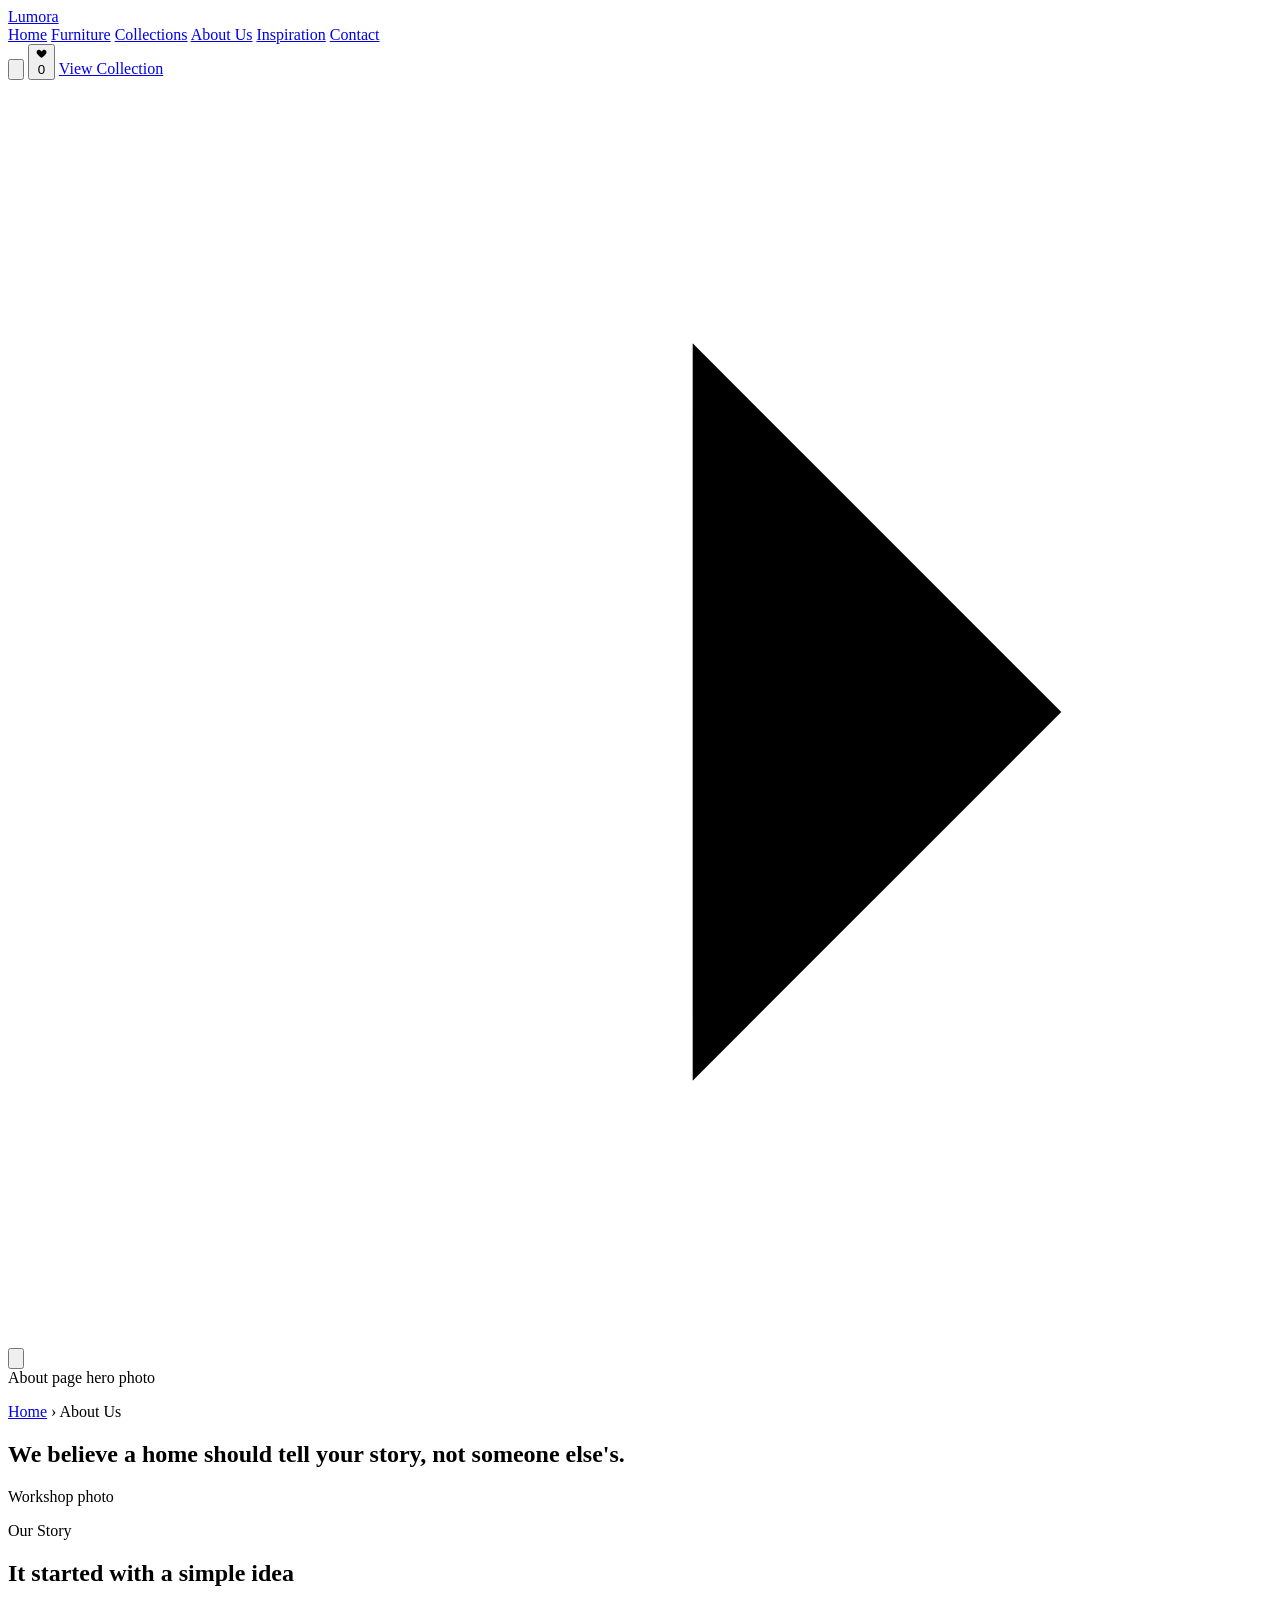
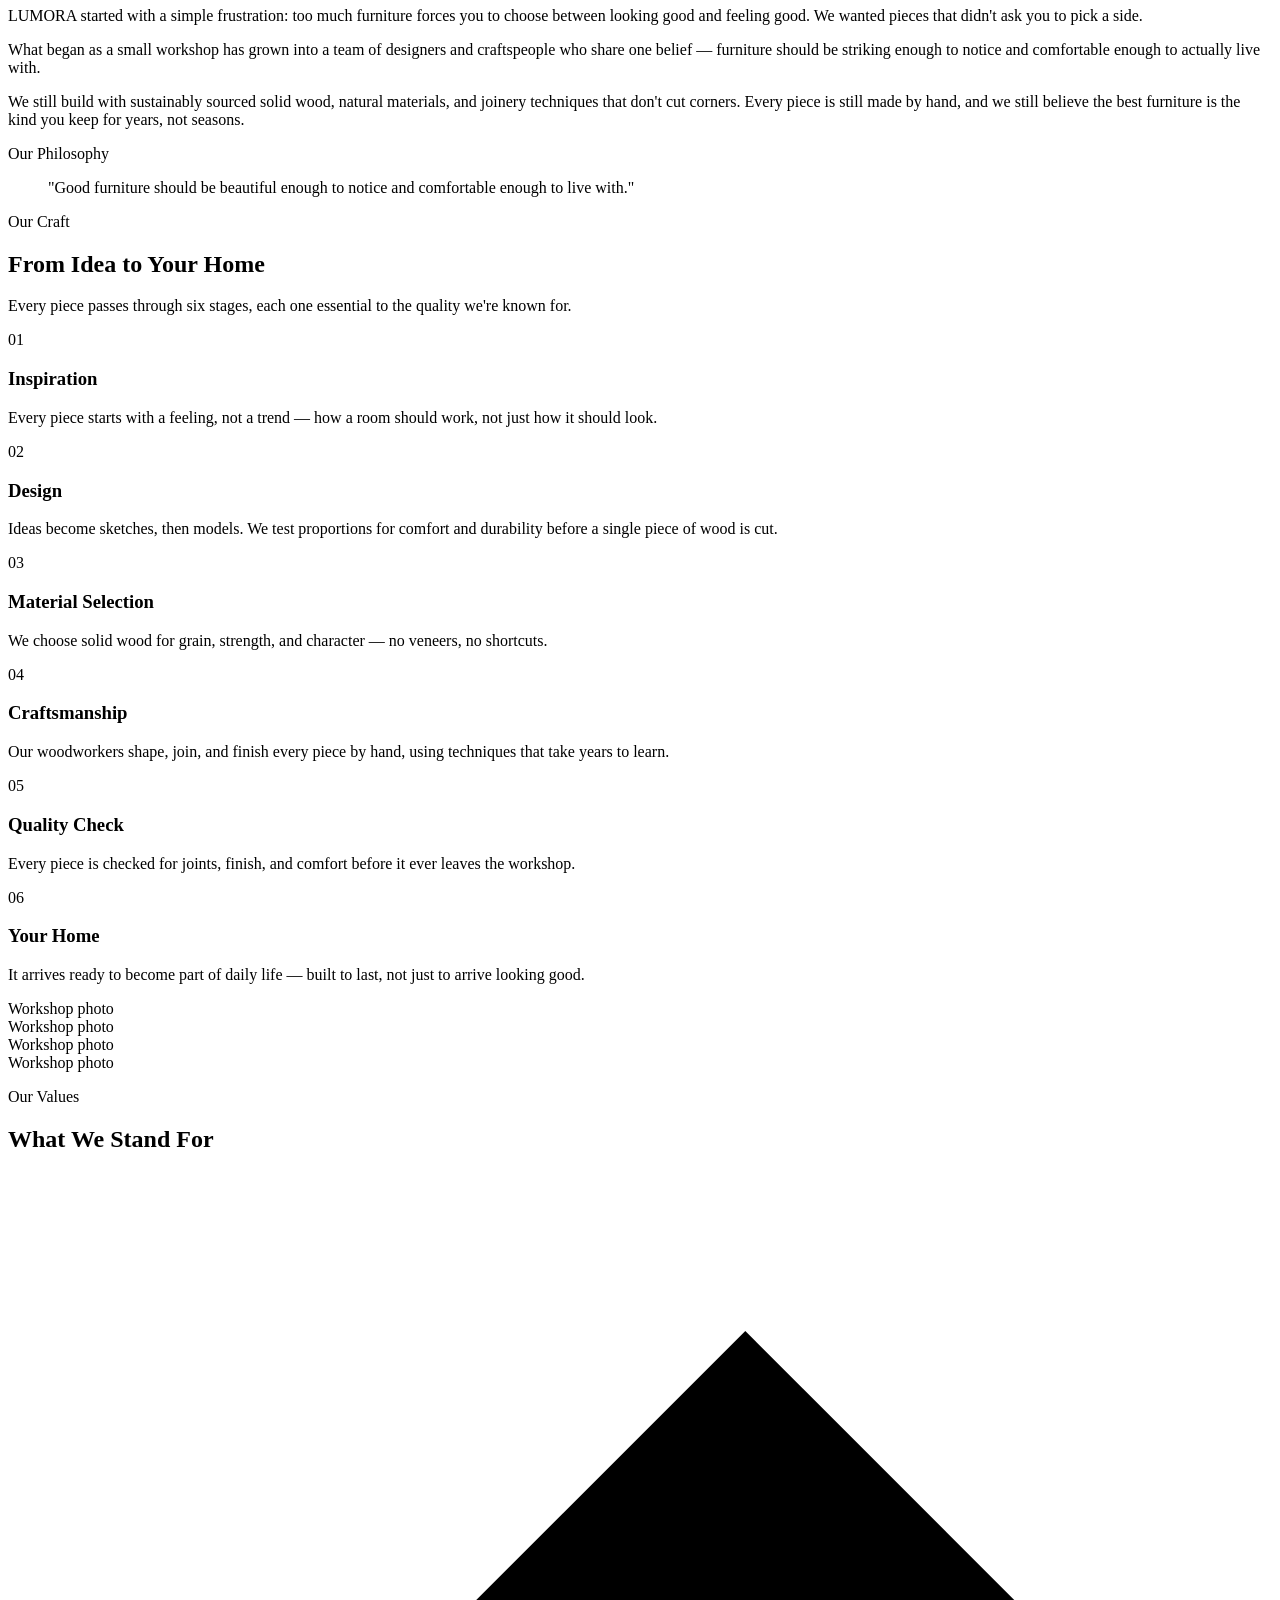
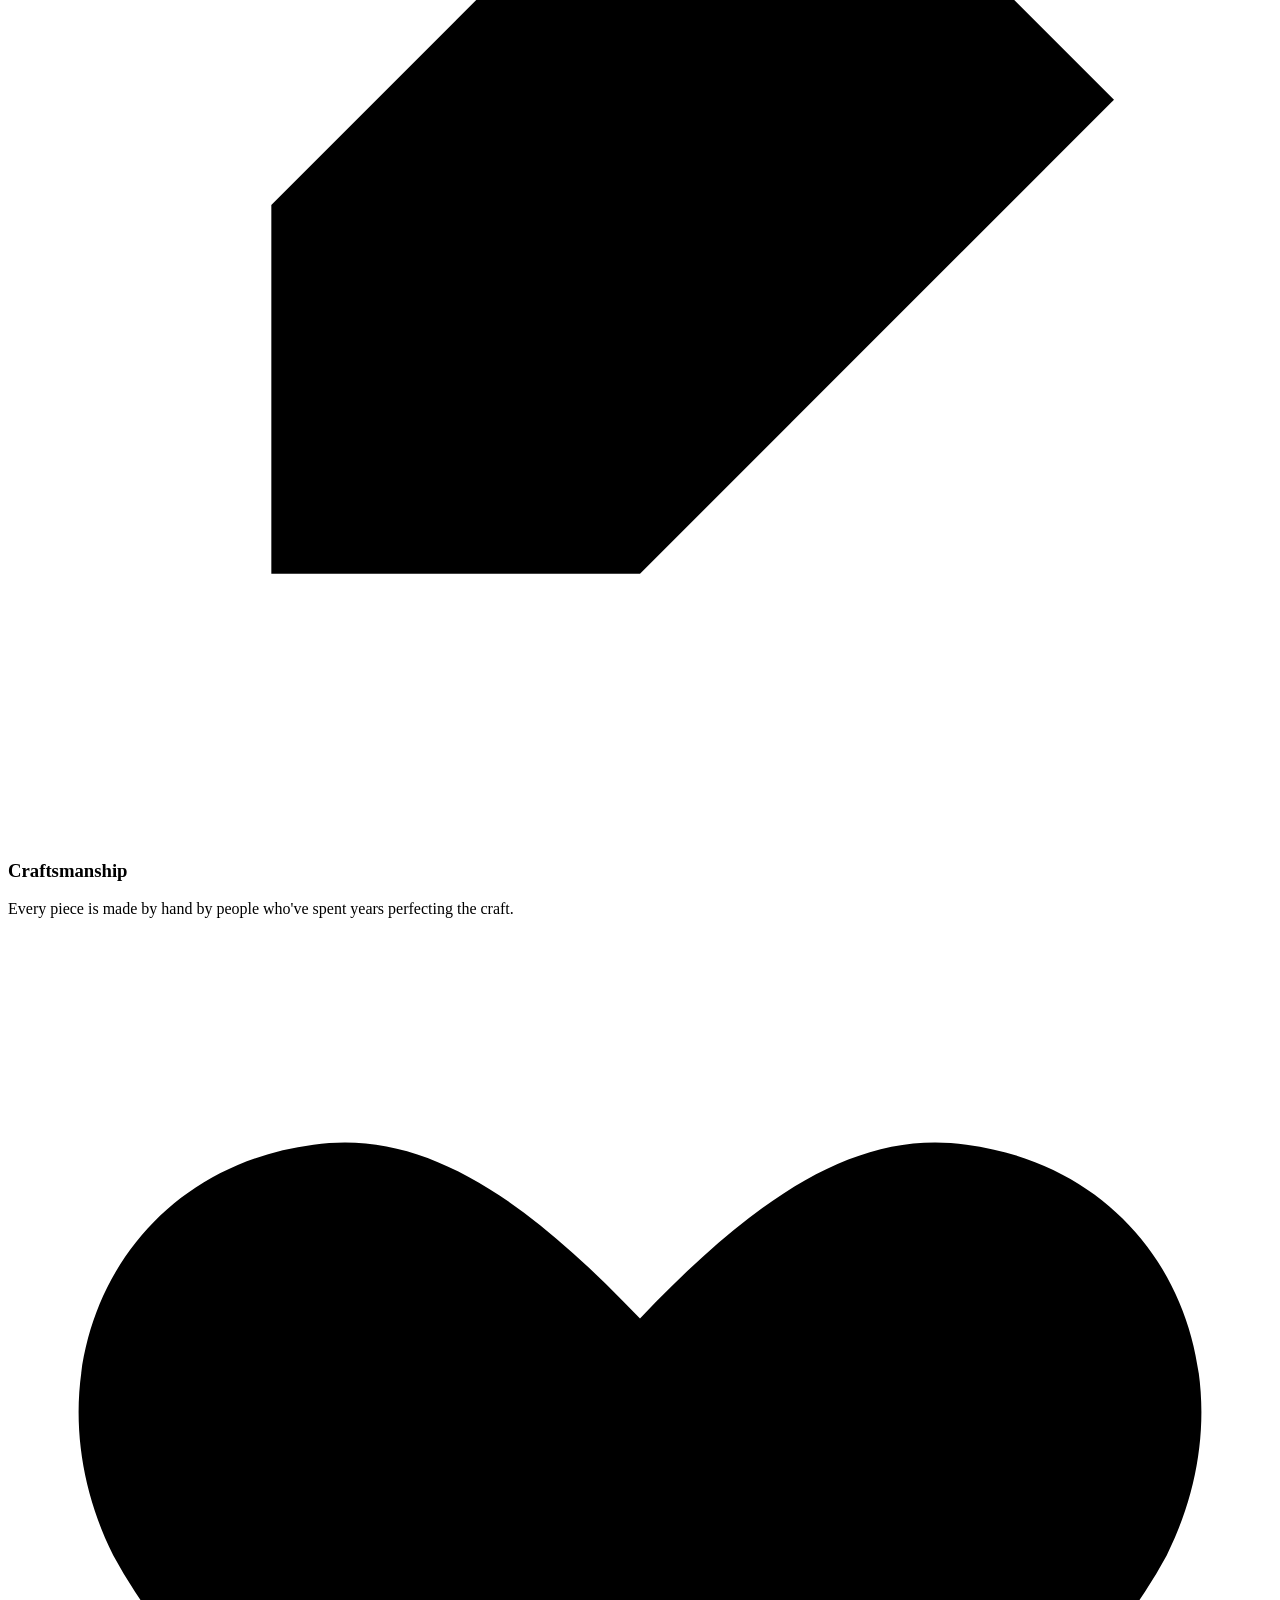
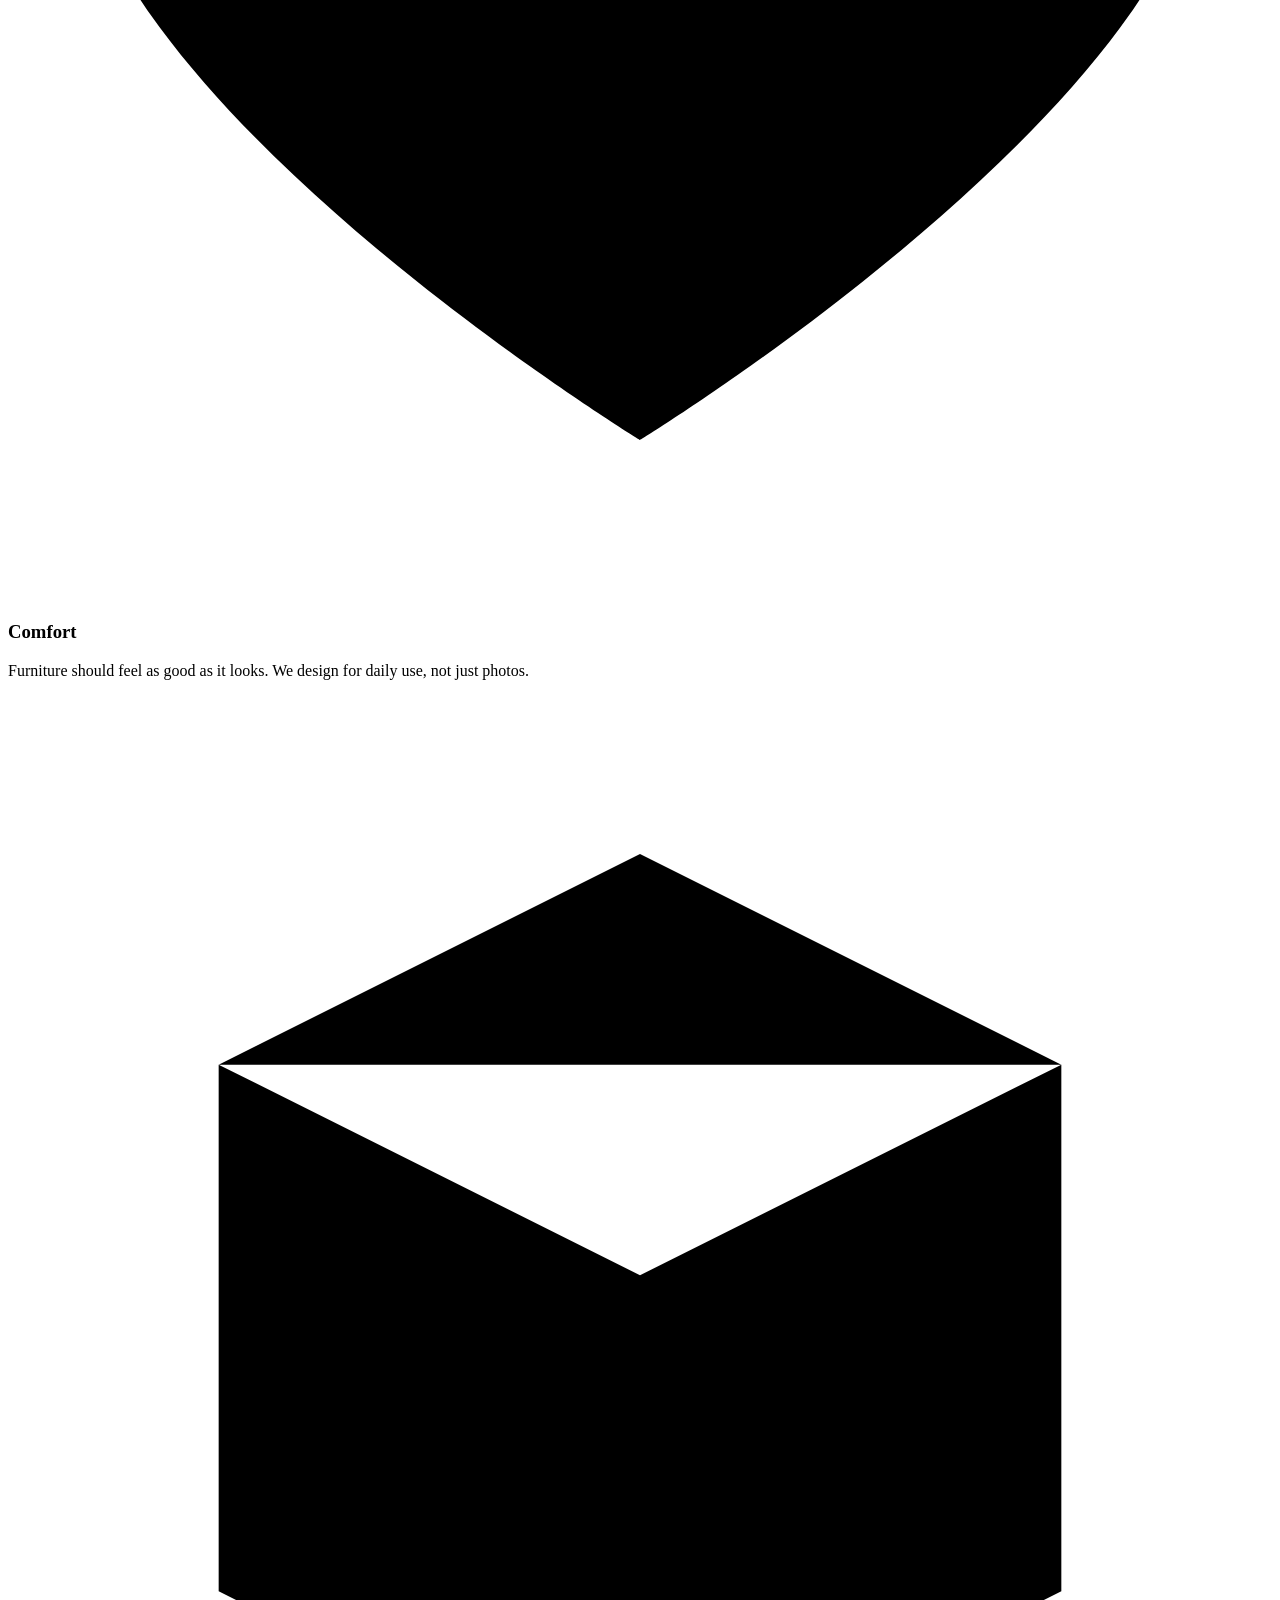
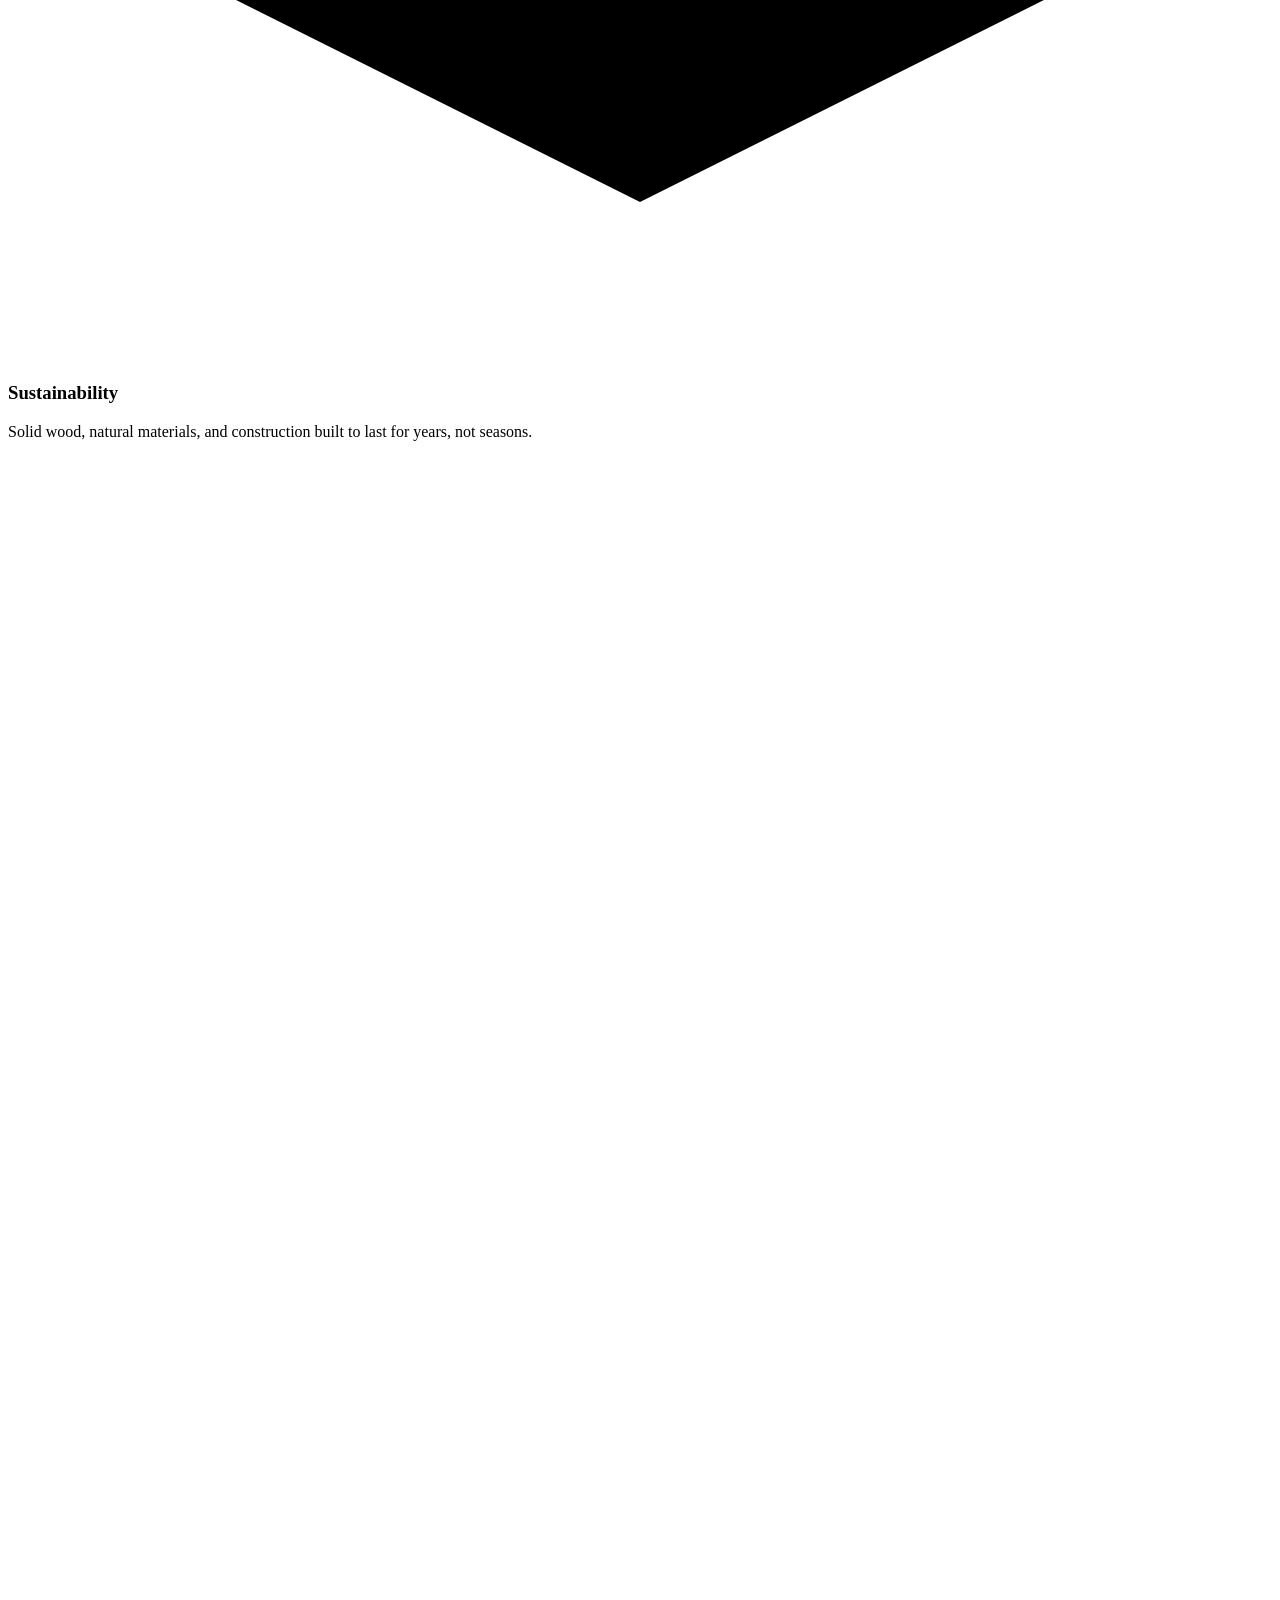
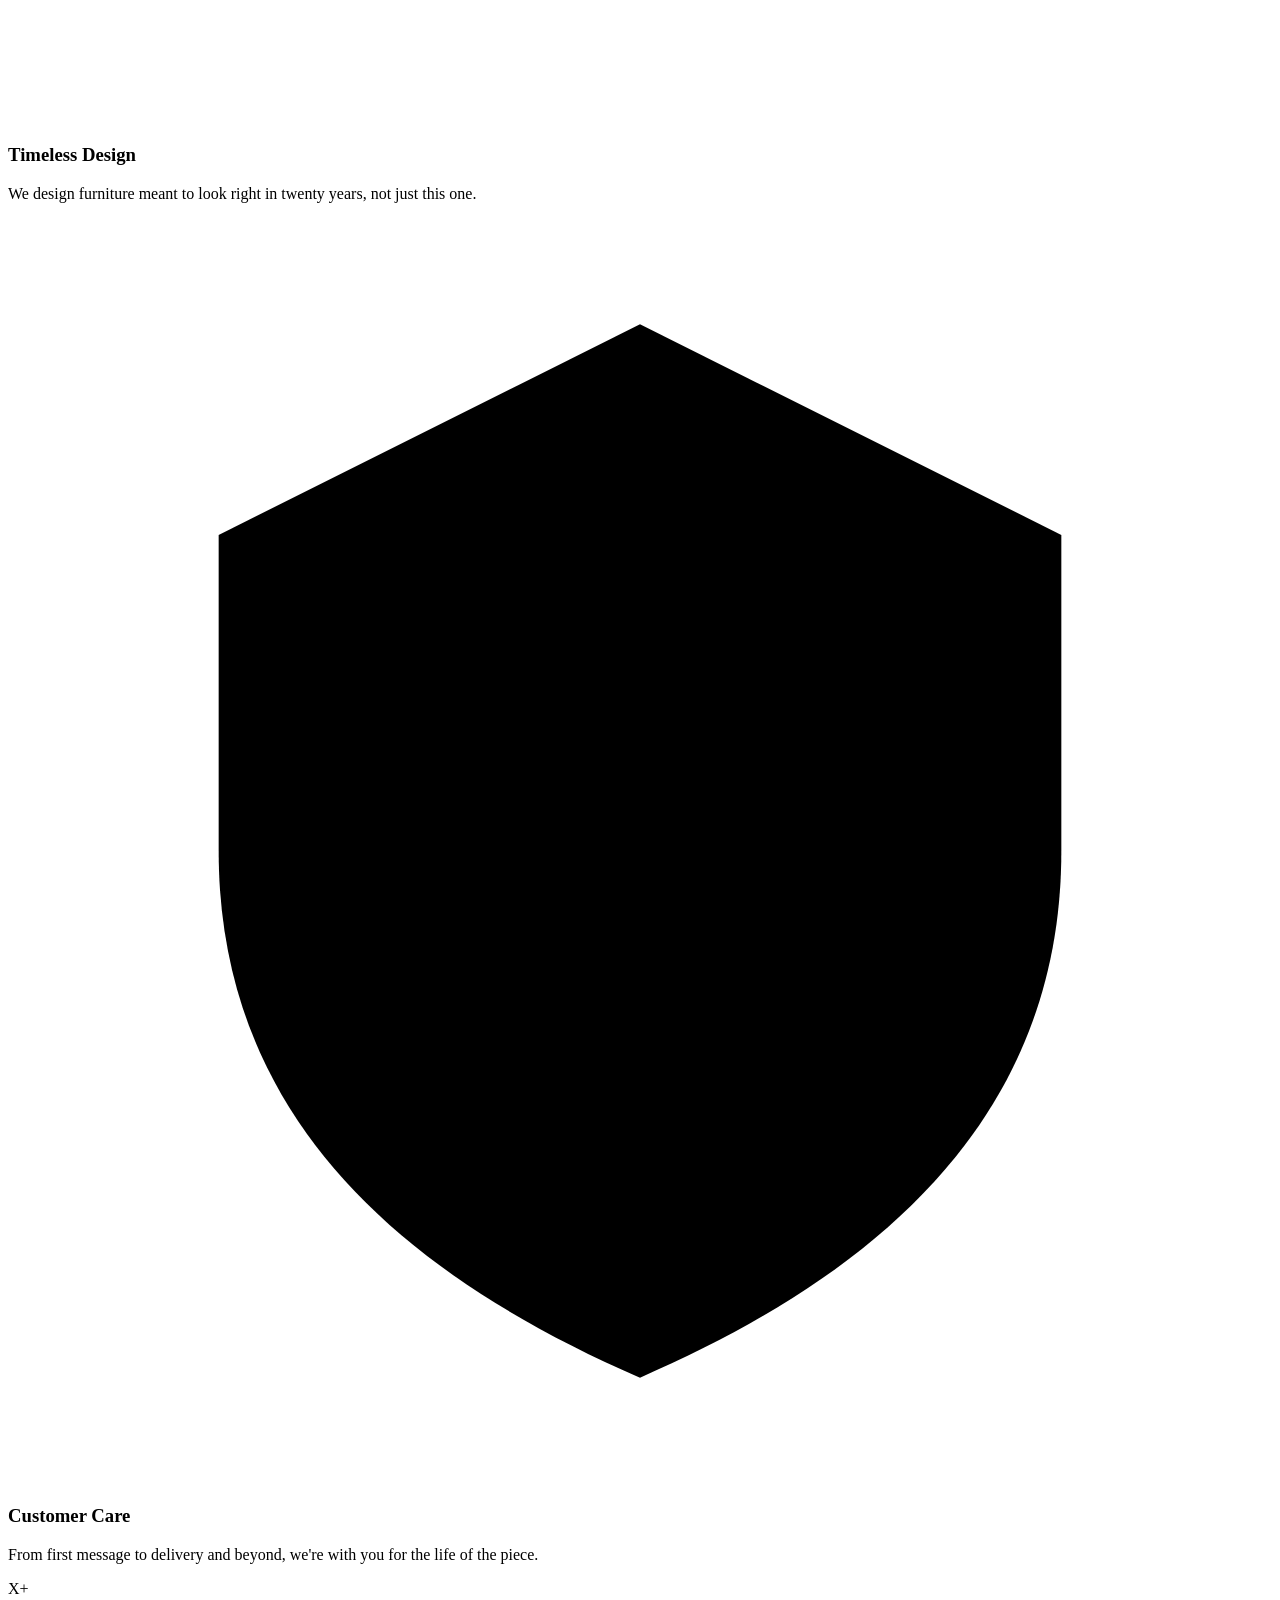
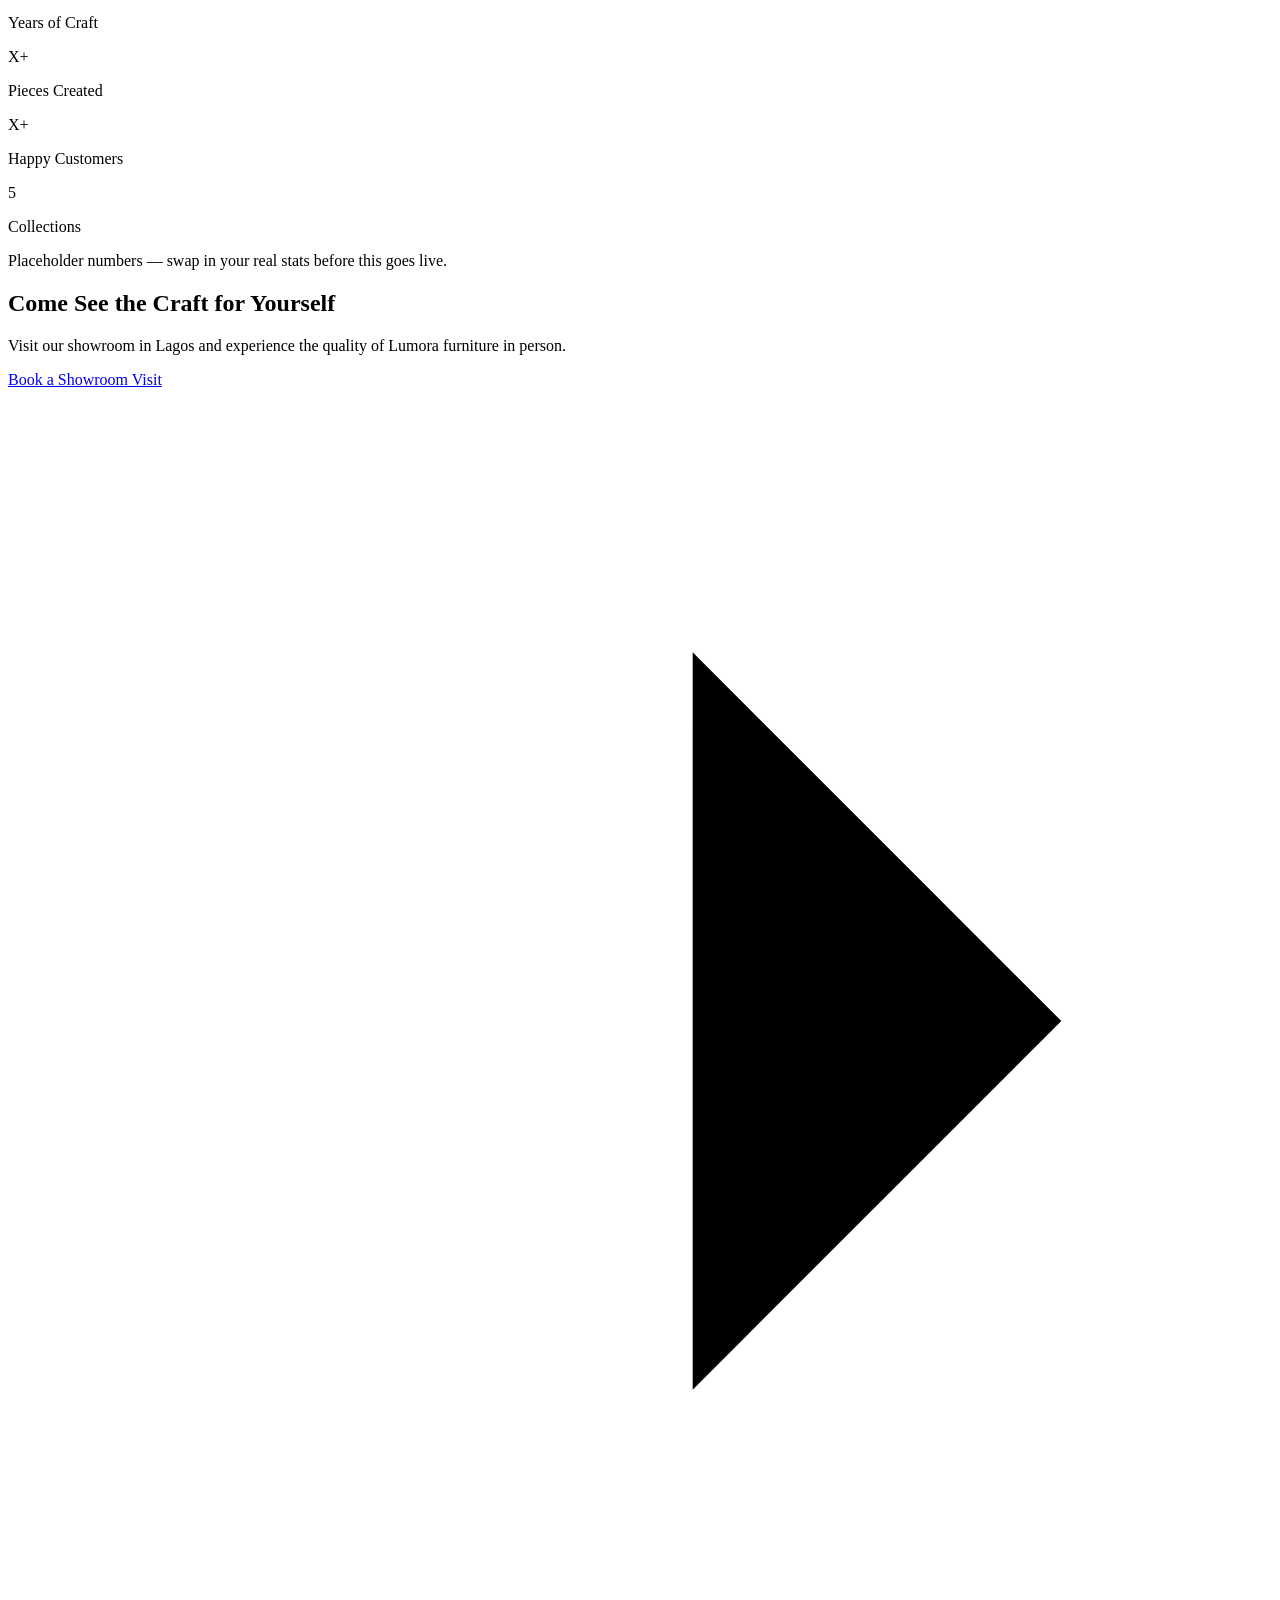
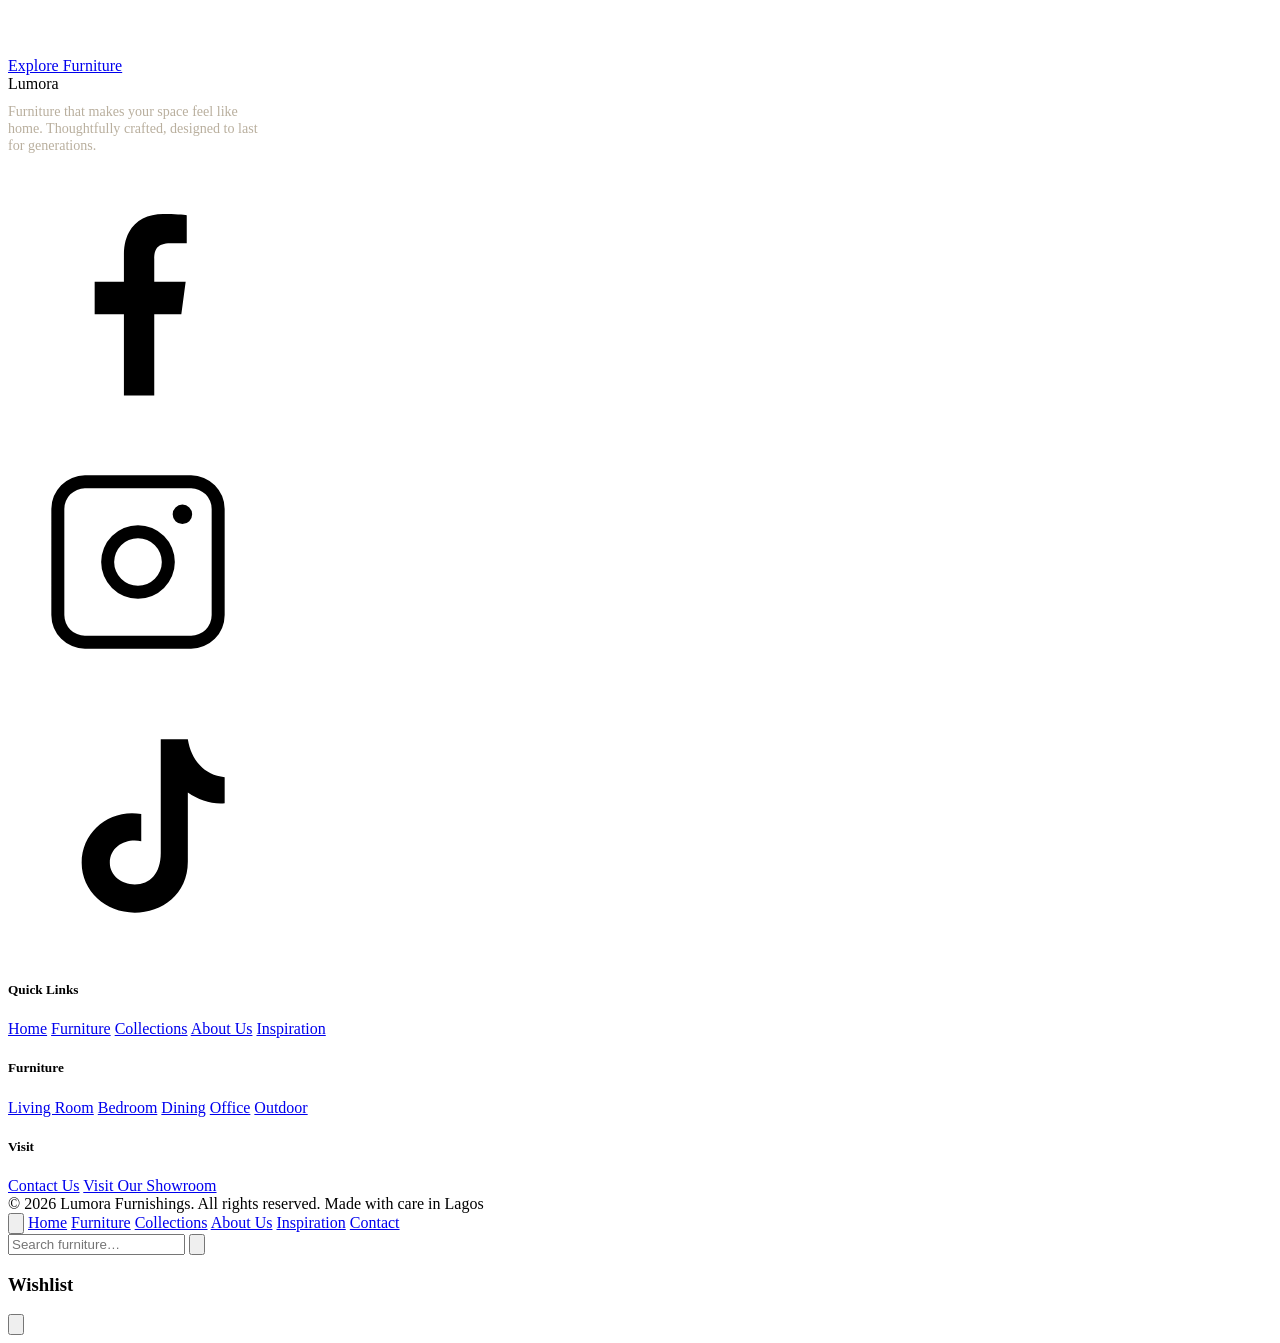
==== about.html @ 1f4c16e4 "Add files via upload" ====
<!DOCTYPE html>
<html lang="en">
<head>
<meta charset="UTF-8">
<meta name="viewport" content="width=device-width, initial-scale=1.0">
<title>About Us — Lumora Furnishings</title>
<link rel="stylesheet" href="css/style.css">
</head>
<body class="hero-page">

<header class="nav-overlay transparent">
  <div class="nav">
    <a href="index.html" class="brand">
      <div class="placeholder-img brand-mark">
        <img src="images/logo.png" alt="Lumora Furnishings logo" onerror="this.remove()" onload="this.parentElement.classList.add('has-img')">
      </div>
      <span class="brand-name">Lumora</span>
    </a>
    <nav class="nav-links">
      <a href="index.html">Home</a>
      <a href="furniture.html">Furniture</a>
      <a href="collections.html">Collections</a>
      <a href="about.html">About Us</a>
      <a href="inspiration.html">Inspiration</a>
      <a href="contact.html">Contact</a>
    </nav>
    <div class="nav-actions">
      <button class="icon-btn" id="searchToggle" aria-label="Search">
        <svg viewBox="0 0 24 24"><circle cx="11" cy="11" r="7"/><line x1="21" y1="21" x2="16.6" y2="16.6"/></svg>
      </button>
      <button class="icon-btn" id="wishlistToggle" aria-label="Open wishlist">
        <svg viewBox="0 0 24 24"><path d="M12 21s-7.5-4.6-10-9.2C.3 8.4 2 4.5 5.8 4c2.1-.3 4 1 6.2 3.3C14.2 5 16.1 3.7 18.2 4c3.8.5 5.5 4.4 3.8 7.8C19.5 16.4 12 21 12 21z"/></svg>
        <span class="wish-count" id="wishCount">0</span>
      </button>
      <a href="collections.html" class="nav-cta"><span>View Collection</span><svg viewBox="0 0 24 24"><line x1="4" y1="12" x2="20" y2="12"/><polyline points="13 5 20 12 13 19"/></svg></a>
      <button class="icon-btn menu-btn" id="menuToggle" aria-label="Open menu">
        <svg viewBox="0 0 24 24"><line x1="3" y1="6" x2="21" y2="6"/><line x1="3" y1="12" x2="21" y2="12"/><line x1="3" y1="18" x2="21" y2="18"/></svg>
      </button>
    </div>
  </div>
</header>

<!-- HERO BANNER -->
<section class="page-hero-banner centered">
  <div class="placeholder-img">
    <img src="images/about-hero.jpg" alt="A living room styled with Lumora furniture" onerror="this.remove()" onload="this.parentElement.classList.add('has-img')">
    <span class="ph-label">About page hero photo</span>
  </div>
  <div class="wrap">
    <p class="breadcrumb"><a href="index.html">Home</a> › About Us</p>
    <h1>We believe a home should tell your story, not someone else's.</h1>
  </div>
</section>

<!-- OUR STORY -->
<section class="our-story">
  <div class="wrap">
    <div class="our-story-media">
      <div class="placeholder-img">
        <img src="images/about-workshop.jpg" alt="Lumora workshop" onerror="this.remove()" onload="this.parentElement.classList.add('has-img')">
        <span class="ph-label">Workshop photo</span>
      </div>
    </div>
    <div>
      <p class="section-label">Our Story</p>
      <h2>It started with a simple idea</h2>
      <p>LUMORA started with a simple frustration: too much furniture forces you to choose between looking good and feeling good. We wanted pieces that didn't ask you to pick a side.</p>
      <p>What began as a small workshop has grown into a team of designers and craftspeople who share one belief — furniture should be striking enough to notice and comfortable enough to actually live with.</p>
      <p>We still build with sustainably sourced solid wood, natural materials, and joinery techniques that don't cut corners. Every piece is still made by hand, and we still believe the best furniture is the kind you keep for years, not seasons.</p>
    </div>
  </div>
</section>

<!-- OUR PHILOSOPHY -->
<section class="philosophy">
  <div class="wrap">
    <p class="section-label center">Our Philosophy</p>
    <blockquote>"Good furniture should be beautiful enough to notice and comfortable enough to live with."</blockquote>
  </div>
</section>

<!-- OUR CRAFT -->
<section class="process">
  <div class="wrap">
    <div class="col-head centered">
      <p class="section-label center">Our Craft</p>
      <h2>From Idea to Your Home</h2>
      <p>Every piece passes through six stages, each one essential to the quality we're known for.</p>
    </div>
    <div class="process-grid">
      <div class="process-card"><p class="process-number">01</p><h3>Inspiration</h3><p>Every piece starts with a feeling, not a trend — how a room should work, not just how it should look.</p></div>
      <div class="process-card"><p class="process-number">02</p><h3>Design</h3><p>Ideas become sketches, then models. We test proportions for comfort and durability before a single piece of wood is cut.</p></div>
      <div class="process-card"><p class="process-number">03</p><h3>Material Selection</h3><p>We choose solid wood for grain, strength, and character — no veneers, no shortcuts.</p></div>
      <div class="process-card"><p class="process-number">04</p><h3>Craftsmanship</h3><p>Our woodworkers shape, join, and finish every piece by hand, using techniques that take years to learn.</p></div>
      <div class="process-card"><p class="process-number">05</p><h3>Quality Check</h3><p>Every piece is checked for joints, finish, and comfort before it ever leaves the workshop.</p></div>
      <div class="process-card"><p class="process-number">06</p><h3>Your Home</h3><p>It arrives ready to become part of daily life — built to last, not just to arrive looking good.</p></div>
    </div>
  </div>
</section>

<!-- PHOTO STRIP -->
<section class="photo-strip">
  <div class="wrap">
    <div class="strip-grid">
      <div class="placeholder-img"><img src="images/about-strip-1.jpg" alt="Workshop detail" onerror="this.remove()" onload="this.parentElement.classList.add('has-img')"><span class="ph-label">Workshop photo</span></div>
      <div class="placeholder-img"><img src="images/about-strip-2.jpg" alt="Workshop detail" onerror="this.remove()" onload="this.parentElement.classList.add('has-img')"><span class="ph-label">Workshop photo</span></div>
      <div class="placeholder-img"><img src="images/about-strip-3.jpg" alt="Workshop detail" onerror="this.remove()" onload="this.parentElement.classList.add('has-img')"><span class="ph-label">Workshop photo</span></div>
      <div class="placeholder-img"><img src="images/about-strip-4.jpg" alt="Workshop detail" onerror="this.remove()" onload="this.parentElement.classList.add('has-img')"><span class="ph-label">Workshop photo</span></div>
    </div>
  </div>
</section>

<!-- OUR VALUES -->
<section class="values">
  <div class="wrap">
    <div class="col-head centered">
      <p class="section-label center">Our Values</p>
      <h2>What We Stand For</h2>
    </div>
    <div class="values-grid">
      <div class="value-card">
        <div class="why-icon"><svg viewBox="0 0 24 24"><path d="M14 3l7 7-9 9H5v-7z"/></svg></div>
        <h3>Craftsmanship</h3><p>Every piece is made by hand by people who've spent years perfecting the craft.</p>
      </div>
      <div class="value-card">
        <div class="why-icon"><svg viewBox="0 0 24 24"><path d="M12 21s-7.5-4.6-10-9.2C.3 8.4 2 4.5 5.8 4c2.1-.3 4 1 6.2 3.3C14.2 5 16.1 3.7 18.2 4c3.8.5 5.5 4.4 3.8 7.8C19.5 16.4 12 21 12 21z"/></svg></div>
        <h3>Comfort</h3><p>Furniture should feel as good as it looks. We design for daily use, not just photos.</p>
      </div>
      <div class="value-card">
        <div class="why-icon"><svg viewBox="0 0 24 24"><path d="M4 7l8-4 8 4-8 4-8-4zm0 0v10l8 4 8-4V7"/></svg></div>
        <h3>Sustainability</h3><p>Solid wood, natural materials, and construction built to last for years, not seasons.</p>
      </div>
      <div class="value-card">
        <div class="why-icon"><svg viewBox="0 0 24 24"><path d="M12 2v20M2 12h20"/></svg></div>
        <h3>Timeless Design</h3><p>We design furniture meant to look right in twenty years, not just this one.</p>
      </div>
      <div class="value-card">
        <div class="why-icon"><svg viewBox="0 0 24 24"><path d="M12 2l8 4v6c0 5-3.4 8-8 10-4.6-2-8-5-8-10V6z"/></svg></div>
        <h3>Customer Care</h3><p>From first message to delivery and beyond, we're with you for the life of the piece.</p>
      </div>
    </div>
  </div>
</section>

<!-- STATS -->
<section class="stats">
  <div class="wrap">
    <div class="stats-grid">
      <div><p class="stat-number">X+</p><p class="stat-label">Years of Craft</p></div>
      <div><p class="stat-number">X+</p><p class="stat-label">Pieces Created</p></div>
      <div><p class="stat-number">X+</p><p class="stat-label">Happy Customers</p></div>
      <div><p class="stat-number">5</p><p class="stat-label">Collections</p></div>
    </div>
    <p class="stats-note">Placeholder numbers — swap in your real stats before this goes live.</p>
  </div>
</section>

<!-- FINAL CTA -->
<section class="final-cta">
  <div class="wrap">
    <h2>Come See the Craft for Yourself</h2>
    <p>Visit our showroom in Lagos and experience the quality of Lumora furniture in person.</p>
    <div class="hero-cta">
      <a href="contact.html" class="btn btn-solid" style="background:var(--charcoal);">Book a Showroom Visit<svg viewBox="0 0 24 24"><line x1="4" y1="12" x2="20" y2="12"/><polyline points="13 5 20 12 13 19"/></svg></a>
      <a href="furniture.html" class="btn btn-outline on-light">Explore Furniture</a>
    </div>
  </div>
</section>

<footer>
  <div class="wrap">
    <div class="footer-top">
      <div style="max-width:260px;">
        <span class="brand-name">Lumora</span>
        <p style="color:#B9AF9E;font-size:0.88rem;margin-top:10px;">Furniture that makes your space feel like home. Thoughtfully crafted, designed to last for generations.</p>
        <div class="social-row">
          <a class="social-btn" href="#" aria-label="Facebook" target="_blank" rel="noopener"><svg viewBox="0 0 24 24"><path d="M13.5 21v-7.5H16l.4-3H13.5V8.4c0-.87.24-1.46 1.5-1.46H16.5V4.35C16.24 4.32 15.36 4.25 14.33 4.25c-2.15 0-3.63 1.31-3.63 3.72v2.53H8v3h2.7V21h2.8z"/></svg></a>
          <a class="social-btn" href="#" aria-label="Instagram" target="_blank" rel="noopener"><svg viewBox="0 0 24 24"><path d="M12 8.6a3.4 3.4 0 1 0 0 6.8 3.4 3.4 0 0 0 0-6.8zm0 5.6a2.2 2.2 0 1 1 0-4.4 2.2 2.2 0 0 1 0 4.4zM16.9 4H7.1A3.1 3.1 0 0 0 4 7.1v9.8A3.1 3.1 0 0 0 7.1 20h9.8a3.1 3.1 0 0 0 3.1-3.1V7.1A3.1 3.1 0 0 0 16.9 4zm1.9 12.9a1.9 1.9 0 0 1-1.9 1.9H7.1a1.9 1.9 0 0 1-1.9-1.9V7.1a1.9 1.9 0 0 1 1.9-1.9h9.8a1.9 1.9 0 0 1 1.9 1.9zM17 7.6a.9.9 0 1 1-1.8 0 .9.9 0 0 1 1.8 0z"/></svg></a>
          <a class="social-btn" href="#" aria-label="TikTok" target="_blank" rel="noopener"><svg viewBox="0 0 24 24"><path d="M16.6 4c.3 1.9 1.5 3.3 3.4 3.5v2.4c-1.2.1-2.4-.3-3.4-1v6.4c0 3-2.4 4.7-4.9 4.7-2.7 0-4.9-2-4.9-4.6 0-2.9 2.6-5 5.5-4.5v2.5c-1.3-.3-2.9.4-2.9 2 0 1.2 1.1 2 2.3 2 1.4 0 2.4-1 2.4-2.9V4h2.5z"/></svg></a>
        </div>
      </div>
      <div class="footer-links">
        <div class="footer-col">
          <h5>Quick Links</h5>
          <a href="index.html">Home</a>
          <a href="furniture.html">Furniture</a>
          <a href="collections.html">Collections</a>
          <a href="about.html">About Us</a>
          <a href="inspiration.html">Inspiration</a>
        </div>
        <div class="footer-col">
          <h5>Furniture</h5>
          <a href="collections.html#living-room">Living Room</a>
          <a href="collections.html#bedroom">Bedroom</a>
          <a href="collections.html#dining">Dining</a>
          <a href="collections.html#office">Office</a>
          <a href="collections.html#outdoor">Outdoor</a>
        </div>
        <div class="footer-col">
          <h5>Visit</h5>
          <a href="contact.html">Contact Us</a>
          <a href="contact.html">Visit Our Showroom</a>
        </div>
      </div>
    </div>
    <div class="footer-bottom">
      <span>© 2026 Lumora Furnishings. All rights reserved.</span>
      <span>Made with care in Lagos</span>
    </div>
  </div>
</footer>

<!-- mobile nav -->
<div class="drawer-overlay" id="mobileNavOverlay"></div>
<nav class="mobile-nav" id="mobileNav">
  <button class="icon-btn mobile-nav-close" id="mobileNavClose" aria-label="Close menu"><svg viewBox="0 0 24 24"><line x1="5" y1="5" x2="19" y2="19"/><line x1="19" y1="5" x2="5" y2="19"/></svg></button>
  <a href="index.html">Home</a>
  <a href="furniture.html">Furniture</a>
  <a href="collections.html">Collections</a>
  <a href="about.html">About Us</a>
  <a href="inspiration.html">Inspiration</a>
  <a href="contact.html">Contact</a>
</nav>

<!-- search -->
<div class="search-overlay" id="searchOverlay"></div>
<div class="search-panel" id="searchPanel">
  <form id="searchForm">
    <input type="text" id="searchInput" placeholder="Search furniture…" autocomplete="off">
    <button type="button" class="close-search" id="searchClose"><svg viewBox="0 0 24 24"><line x1="5" y1="5" x2="19" y2="19"/><line x1="19" y1="5" x2="5" y2="19"/></svg></button>
  </form>
</div>

<!-- wishlist drawer -->
<div class="drawer-overlay" id="drawerOverlay"></div>
<div class="drawer" id="wishDrawer">
  <div class="drawer-head">
    <h3>Wishlist</h3>
    <button class="drawer-close" id="drawerClose" aria-label="Close wishlist"><svg viewBox="0 0 24 24"><line x1="5" y1="5" x2="19" y2="19"/><line x1="19" y1="5" x2="5" y2="19"/></svg></button>
  </div>
  <div class="drawer-body" id="drawerBody"></div>
</div>

<script src="js/products.js"></script>
<script src="js/main.js"></script>
</body>
</html>
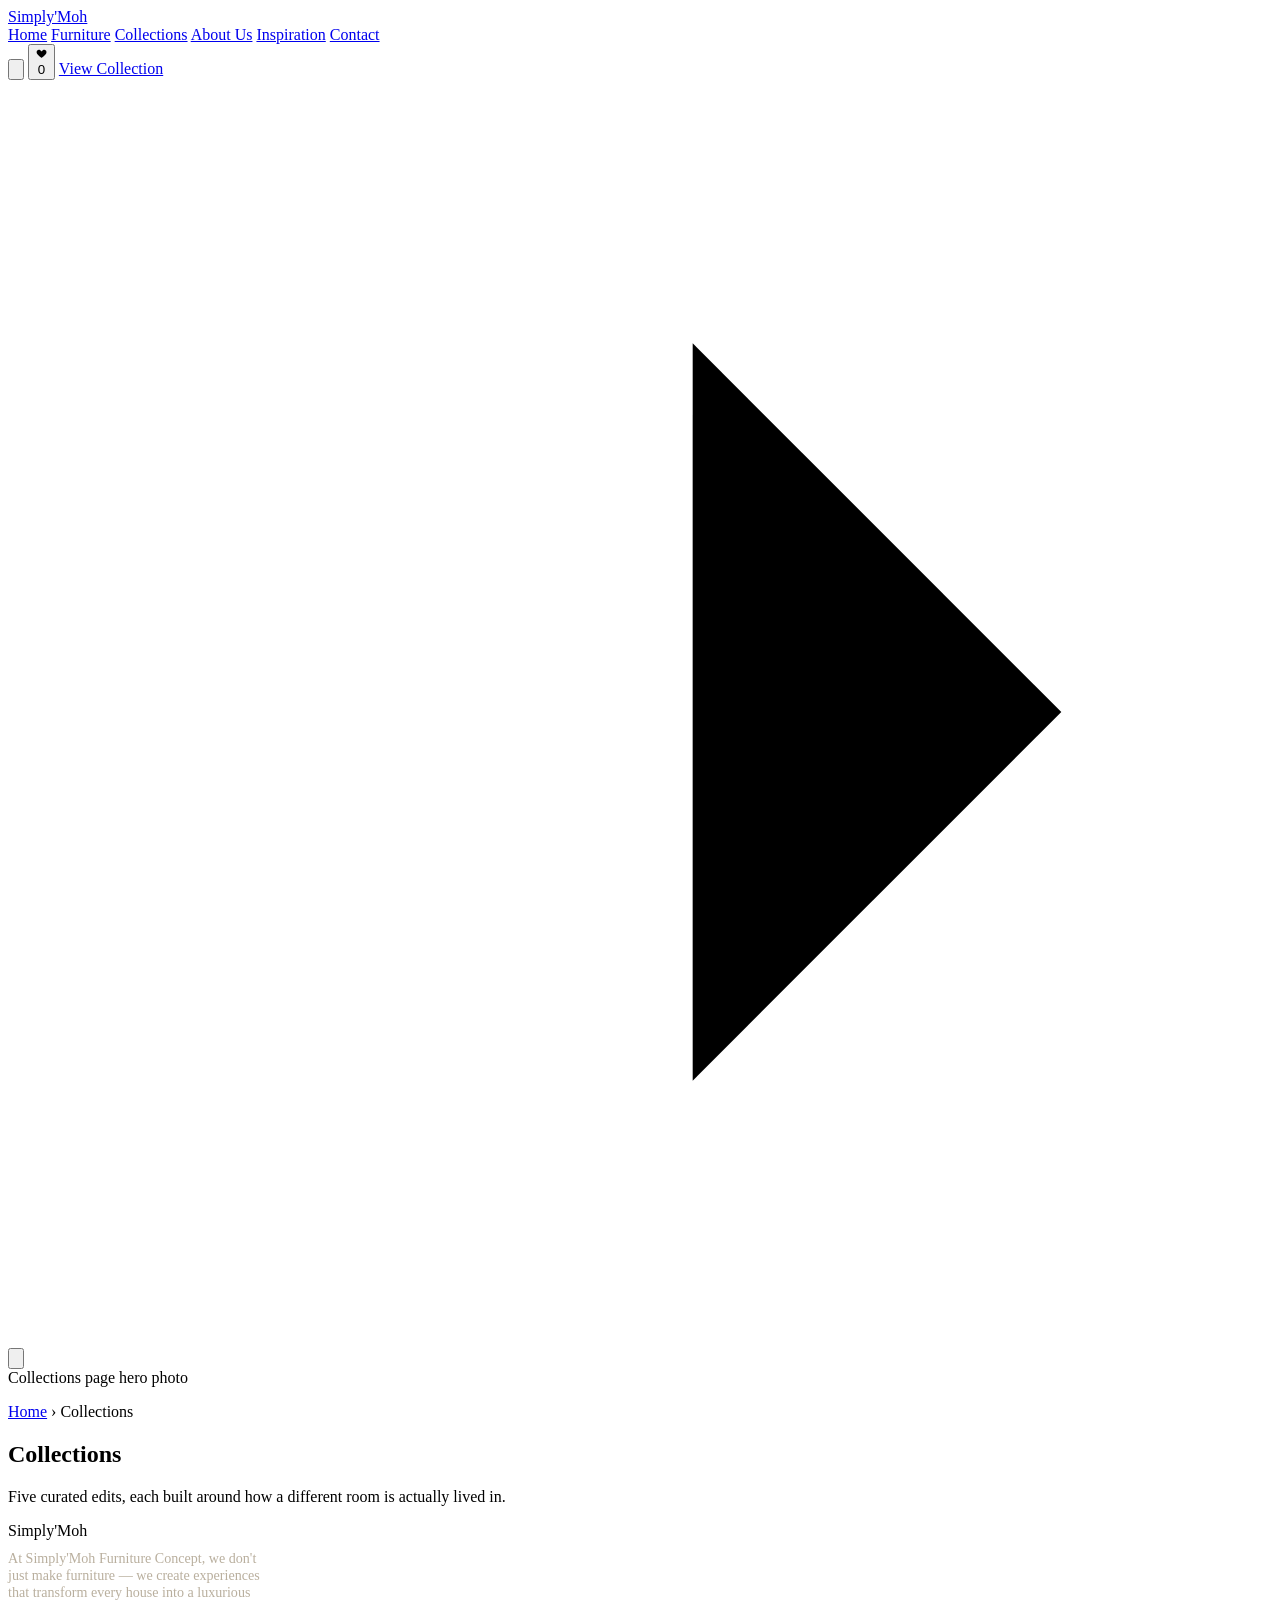
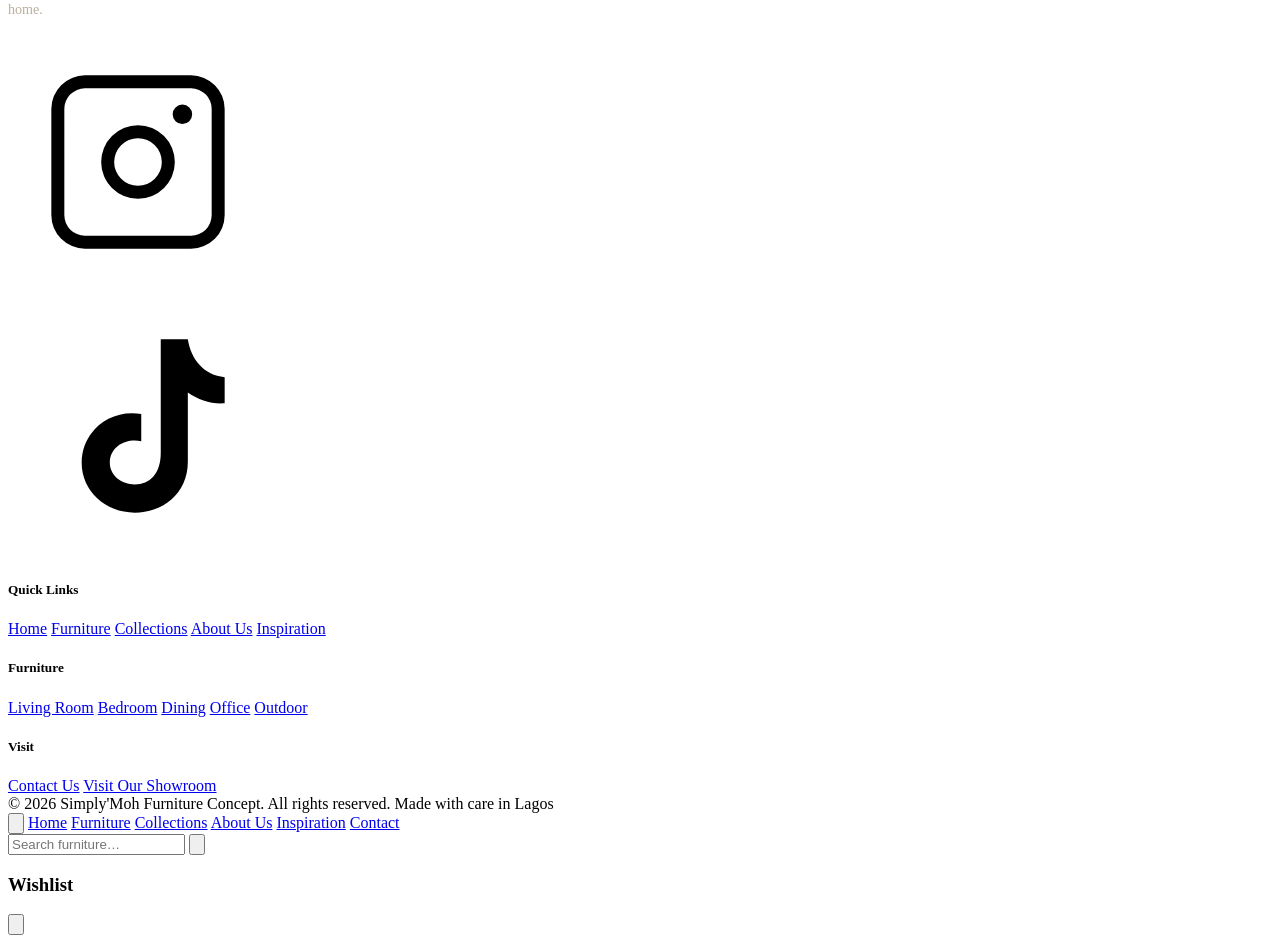
==== commit b28080b1: "Add files via upload" ====
--- a/about.html
+++ b/about.html
@@ -3,7 +3,7 @@
 <head>
 <meta charset="UTF-8">
 <meta name="viewport" content="width=device-width, initial-scale=1.0">
-<title>About Us — Lumora Furnishings</title>
+<title>Collections — Simply'Moh Furniture Concept</title>
 <link rel="stylesheet" href="css/style.css">
 </head>
 <body class="hero-page">
@@ -12,9 +12,9 @@
   <div class="nav">
     <a href="index.html" class="brand">
       <div class="placeholder-img brand-mark">
-        <img src="images/logo.png" alt="Lumora Furnishings logo" onerror="this.remove()" onload="this.parentElement.classList.add('has-img')">
+        <img src="images/logo_furniture.png" alt="Simply'Moh Furniture Concept logo" onerror="this.remove()" onload="this.parentElement.classList.add('has-img')">
       </div>
-      <span class="brand-name">Lumora</span>
+      <span class="brand-name">Simply'Moh</span>
     </a>
     <nav class="nav-links">
       <a href="index.html">Home</a>
@@ -41,142 +41,30 @@
 </header>
 
 <!-- HERO BANNER -->
-<section class="page-hero-banner centered">
+<section class="page-hero-banner">
   <div class="placeholder-img">
-    <img src="images/about-hero.jpg" alt="A living room styled with Lumora furniture" onerror="this.remove()" onload="this.parentElement.classList.add('has-img')">
-    <span class="ph-label">About page hero photo</span>
+    <img src="images/WhatsApp Image 2026-09-17 at 23.46.06.jpeg" alt="Collections hero" onerror="this.remove()" onload="this.parentElement.classList.add('has-img')">
+    <span class="ph-label">Collections page hero photo</span>
   </div>
   <div class="wrap">
-    <p class="breadcrumb"><a href="index.html">Home</a> › About Us</p>
-    <h1>We believe a home should tell your story, not someone else's.</h1>
+    <p class="breadcrumb"><a href="index.html">Home</a> › Collections</p>
+    <h1>Collections</h1>
+    <p>Five curated edits, each built around how a different room is actually lived in.</p>
   </div>
 </section>
 
-<!-- OUR STORY -->
-<section class="our-story">
-  <div class="wrap">
-    <div class="our-story-media">
-      <div class="placeholder-img">
-        <img src="images/about-workshop.jpg" alt="Lumora workshop" onerror="this.remove()" onload="this.parentElement.classList.add('has-img')">
-        <span class="ph-label">Workshop photo</span>
-      </div>
-    </div>
-    <div>
-      <p class="section-label">Our Story</p>
-      <h2>It started with a simple idea</h2>
-      <p>LUMORA started with a simple frustration: too much furniture forces you to choose between looking good and feeling good. We wanted pieces that didn't ask you to pick a side.</p>
-      <p>What began as a small workshop has grown into a team of designers and craftspeople who share one belief — furniture should be striking enough to notice and comfortable enough to actually live with.</p>
-      <p>We still build with sustainably sourced solid wood, natural materials, and joinery techniques that don't cut corners. Every piece is still made by hand, and we still believe the best furniture is the kind you keep for years, not seasons.</p>
-    </div>
-  </div>
-</section>
-
-<!-- OUR PHILOSOPHY -->
-<section class="philosophy">
-  <div class="wrap">
-    <p class="section-label center">Our Philosophy</p>
-    <blockquote>"Good furniture should be beautiful enough to notice and comfortable enough to live with."</blockquote>
-  </div>
-</section>
-
-<!-- OUR CRAFT -->
-<section class="process">
-  <div class="wrap">
-    <div class="col-head centered">
-      <p class="section-label center">Our Craft</p>
-      <h2>From Idea to Your Home</h2>
-      <p>Every piece passes through six stages, each one essential to the quality we're known for.</p>
-    </div>
-    <div class="process-grid">
-      <div class="process-card"><p class="process-number">01</p><h3>Inspiration</h3><p>Every piece starts with a feeling, not a trend — how a room should work, not just how it should look.</p></div>
-      <div class="process-card"><p class="process-number">02</p><h3>Design</h3><p>Ideas become sketches, then models. We test proportions for comfort and durability before a single piece of wood is cut.</p></div>
-      <div class="process-card"><p class="process-number">03</p><h3>Material Selection</h3><p>We choose solid wood for grain, strength, and character — no veneers, no shortcuts.</p></div>
-      <div class="process-card"><p class="process-number">04</p><h3>Craftsmanship</h3><p>Our woodworkers shape, join, and finish every piece by hand, using techniques that take years to learn.</p></div>
-      <div class="process-card"><p class="process-number">05</p><h3>Quality Check</h3><p>Every piece is checked for joints, finish, and comfort before it ever leaves the workshop.</p></div>
-      <div class="process-card"><p class="process-number">06</p><h3>Your Home</h3><p>It arrives ready to become part of daily life — built to last, not just to arrive looking good.</p></div>
-    </div>
-  </div>
-</section>
-
-<!-- PHOTO STRIP -->
-<section class="photo-strip">
-  <div class="wrap">
-    <div class="strip-grid">
-      <div class="placeholder-img"><img src="images/about-strip-1.jpg" alt="Workshop detail" onerror="this.remove()" onload="this.parentElement.classList.add('has-img')"><span class="ph-label">Workshop photo</span></div>
-      <div class="placeholder-img"><img src="images/about-strip-2.jpg" alt="Workshop detail" onerror="this.remove()" onload="this.parentElement.classList.add('has-img')"><span class="ph-label">Workshop photo</span></div>
-      <div class="placeholder-img"><img src="images/about-strip-3.jpg" alt="Workshop detail" onerror="this.remove()" onload="this.parentElement.classList.add('has-img')"><span class="ph-label">Workshop photo</span></div>
-      <div class="placeholder-img"><img src="images/about-strip-4.jpg" alt="Workshop detail" onerror="this.remove()" onload="this.parentElement.classList.add('has-img')"><span class="ph-label">Workshop photo</span></div>
-    </div>
-  </div>
-</section>
-
-<!-- OUR VALUES -->
-<section class="values">
-  <div class="wrap">
-    <div class="col-head centered">
-      <p class="section-label center">Our Values</p>
-      <h2>What We Stand For</h2>
-    </div>
-    <div class="values-grid">
-      <div class="value-card">
-        <div class="why-icon"><svg viewBox="0 0 24 24"><path d="M14 3l7 7-9 9H5v-7z"/></svg></div>
-        <h3>Craftsmanship</h3><p>Every piece is made by hand by people who've spent years perfecting the craft.</p>
-      </div>
-      <div class="value-card">
-        <div class="why-icon"><svg viewBox="0 0 24 24"><path d="M12 21s-7.5-4.6-10-9.2C.3 8.4 2 4.5 5.8 4c2.1-.3 4 1 6.2 3.3C14.2 5 16.1 3.7 18.2 4c3.8.5 5.5 4.4 3.8 7.8C19.5 16.4 12 21 12 21z"/></svg></div>
-        <h3>Comfort</h3><p>Furniture should feel as good as it looks. We design for daily use, not just photos.</p>
-      </div>
-      <div class="value-card">
-        <div class="why-icon"><svg viewBox="0 0 24 24"><path d="M4 7l8-4 8 4-8 4-8-4zm0 0v10l8 4 8-4V7"/></svg></div>
-        <h3>Sustainability</h3><p>Solid wood, natural materials, and construction built to last for years, not seasons.</p>
-      </div>
-      <div class="value-card">
-        <div class="why-icon"><svg viewBox="0 0 24 24"><path d="M12 2v20M2 12h20"/></svg></div>
-        <h3>Timeless Design</h3><p>We design furniture meant to look right in twenty years, not just this one.</p>
-      </div>
-      <div class="value-card">
-        <div class="why-icon"><svg viewBox="0 0 24 24"><path d="M12 2l8 4v6c0 5-3.4 8-8 10-4.6-2-8-5-8-10V6z"/></svg></div>
-        <h3>Customer Care</h3><p>From first message to delivery and beyond, we're with you for the life of the piece.</p>
-      </div>
-    </div>
-  </div>
-</section>
-
-<!-- STATS -->
-<section class="stats">
-  <div class="wrap">
-    <div class="stats-grid">
-      <div><p class="stat-number">X+</p><p class="stat-label">Years of Craft</p></div>
-      <div><p class="stat-number">X+</p><p class="stat-label">Pieces Created</p></div>
-      <div><p class="stat-number">X+</p><p class="stat-label">Happy Customers</p></div>
-      <div><p class="stat-number">5</p><p class="stat-label">Collections</p></div>
-    </div>
-    <p class="stats-note">Placeholder numbers — swap in your real stats before this goes live.</p>
-  </div>
-</section>
-
-<!-- FINAL CTA -->
-<section class="final-cta">
-  <div class="wrap">
-    <h2>Come See the Craft for Yourself</h2>
-    <p>Visit our showroom in Lagos and experience the quality of Lumora furniture in person.</p>
-    <div class="hero-cta">
-      <a href="contact.html" class="btn btn-solid" style="background:var(--charcoal);">Book a Showroom Visit<svg viewBox="0 0 24 24"><line x1="4" y1="12" x2="20" y2="12"/><polyline points="13 5 20 12 13 19"/></svg></a>
-      <a href="furniture.html" class="btn btn-outline on-light">Explore Furniture</a>
-    </div>
-  </div>
-</section>
+<!-- COLLECTION BLOCKS (rendered from js/products.js -> COLLECTIONS) -->
+<div id="collectionsWrap"></div>
 
 <footer>
   <div class="wrap">
     <div class="footer-top">
       <div style="max-width:260px;">
-        <span class="brand-name">Lumora</span>
-        <p style="color:#B9AF9E;font-size:0.88rem;margin-top:10px;">Furniture that makes your space feel like home. Thoughtfully crafted, designed to last for generations.</p>
+        <span class="brand-name">Simply'Moh</span>
+        <p style="color:#B9AF9E;font-size:0.88rem;margin-top:10px;">At Simply'Moh Furniture Concept, we don't just make furniture — we create experiences that transform every house into a luxurious home.</p>
         <div class="social-row">
-          <a class="social-btn" href="#" aria-label="Facebook" target="_blank" rel="noopener"><svg viewBox="0 0 24 24"><path d="M13.5 21v-7.5H16l.4-3H13.5V8.4c0-.87.24-1.46 1.5-1.46H16.5V4.35C16.24 4.32 15.36 4.25 14.33 4.25c-2.15 0-3.63 1.31-3.63 3.72v2.53H8v3h2.7V21h2.8z"/></svg></a>
-          <a class="social-btn" href="#" aria-label="Instagram" target="_blank" rel="noopener"><svg viewBox="0 0 24 24"><path d="M12 8.6a3.4 3.4 0 1 0 0 6.8 3.4 3.4 0 0 0 0-6.8zm0 5.6a2.2 2.2 0 1 1 0-4.4 2.2 2.2 0 0 1 0 4.4zM16.9 4H7.1A3.1 3.1 0 0 0 4 7.1v9.8A3.1 3.1 0 0 0 7.1 20h9.8a3.1 3.1 0 0 0 3.1-3.1V7.1A3.1 3.1 0 0 0 16.9 4zm1.9 12.9a1.9 1.9 0 0 1-1.9 1.9H7.1a1.9 1.9 0 0 1-1.9-1.9V7.1a1.9 1.9 0 0 1 1.9-1.9h9.8a1.9 1.9 0 0 1 1.9 1.9zM17 7.6a.9.9 0 1 1-1.8 0 .9.9 0 0 1 1.8 0z"/></svg></a>
-          <a class="social-btn" href="#" aria-label="TikTok" target="_blank" rel="noopener"><svg viewBox="0 0 24 24"><path d="M16.6 4c.3 1.9 1.5 3.3 3.4 3.5v2.4c-1.2.1-2.4-.3-3.4-1v6.4c0 3-2.4 4.7-4.9 4.7-2.7 0-4.9-2-4.9-4.6 0-2.9 2.6-5 5.5-4.5v2.5c-1.3-.3-2.9.4-2.9 2 0 1.2 1.1 2 2.3 2 1.4 0 2.4-1 2.4-2.9V4h2.5z"/></svg></a>
+          <a class="social-btn" href="https://www.instagram.com/simply_moh_furniture" aria-label="Instagram" target="_blank" rel="noopener"><svg viewBox="0 0 24 24"><path d="M12 8.6a3.4 3.4 0 1 0 0 6.8 3.4 3.4 0 0 0 0-6.8zm0 5.6a2.2 2.2 0 1 1 0-4.4 2.2 2.2 0 0 1 0 4.4zM16.9 4H7.1A3.1 3.1 0 0 0 4 7.1v9.8A3.1 3.1 0 0 0 7.1 20h9.8a3.1 3.1 0 0 0 3.1-3.1V7.1A3.1 3.1 0 0 0 16.9 4zm1.9 12.9a1.9 1.9 0 0 1-1.9 1.9H7.1a1.9 1.9 0 0 1-1.9-1.9V7.1a1.9 1.9 0 0 1 1.9-1.9h9.8a1.9 1.9 0 0 1 1.9 1.9zM17 7.6a.9.9 0 1 1-1.8 0 .9.9 0 0 1 1.8 0z"/></svg></a>
+          <a class="social-btn" href="https://www.tiktok.com/@simplymoh.furniture" aria-label="TikTok" target="_blank" rel="noopener"><svg viewBox="0 0 24 24"><path d="M16.6 4c.3 1.9 1.5 3.3 3.4 3.5v2.4c-1.2.1-2.4-.3-3.4-1v6.4c0 3-2.4 4.7-4.9 4.7-2.7 0-4.9-2-4.9-4.6 0-2.9 2.6-5 5.5-4.5v2.5c-1.3-.3-2.9.4-2.9 2 0 1.2 1.1 2 2.3 2 1.4 0 2.4-1 2.4-2.9V4h2.5z"/></svg></a>
         </div>
       </div>
       <div class="footer-links">
@@ -204,7 +92,7 @@
       </div>
     </div>
     <div class="footer-bottom">
-      <span>© 2026 Lumora Furnishings. All rights reserved.</span>
+      <span>© 2026 Simply'Moh Furniture Concept. All rights reserved.</span>
       <span>Made with care in Lagos</span>
     </div>
   </div>
@@ -243,5 +131,50 @@
 
 <script src="js/products.js"></script>
 <script src="js/main.js"></script>
+<script>
+  const arrow = '<svg viewBox="0 0 24 24"><line x1="4" y1="12" x2="20" y2="12"/><polyline points="13 5 20 12 13 19"/></svg>';
+
+  function collectionBlockHTML(c, index){
+    const reverse = index % 2 === 1 ? ' reverse' : '';
+    const products = c.productIds.map(function(id){ return PRODUCTS.find(function(p){ return p.id === id; }); }).filter(Boolean);
+    const tags = products.map(function(p){
+      return '<a class="collection-tag" href="product.html?id=' + p.id + '">' + p.name + '</a>';
+    }).join('');
+    const thumbs = products.map(function(p){
+      return (
+        '<a class="collection-thumb" href="product.html?id=' + p.id + '">' +
+          '<div class="placeholder-img">' +
+            '<img src="' + p.image + '" alt="' + p.name + '" onerror="this.remove()" onload="this.parentElement.classList.add(\'has-img\')">' +
+            '<span class="ph-label">' + p.name + '</span>' +
+          '</div>' +
+          '<span class="thumb-name">' + p.name + '</span>' +
+        '</a>'
+      );
+    }).join('');
+    return (
+      '<section class="collection-block' + reverse + '">' +
+        '<div class="wrap">' +
+          '<div class="collection-media">' +
+            '<div class="placeholder-img">' +
+              '<img src="' + c.image + '" alt="' + c.name + '" onerror="this.remove()" onload="this.parentElement.classList.add(\'has-img\')">' +
+              '<span class="ph-label">' + c.name + ' photo</span>' +
+            '</div>' +
+          '</div>' +
+          '<div class="collection-text">' +
+            '<p class="collection-number">Collection ' + c.number + '</p>' +
+            '<h2 class="collection-title">' + c.name + '</h2>' +
+            '<p class="collection-tagline">' + c.tagline + '</p>' +
+            '<p class="collection-desc">' + c.description + '</p>' +
+            '<div class="collection-tags">' + tags + '</div>' +
+            '<div class="collection-explore"><a href="furniture.html" class="btn btn-solid" style="background:var(--charcoal);">Explore Collection' + arrow + '</a></div>' +
+          '</div>' +
+        '</div>' +
+        '<div class="wrap"><div class="collection-thumbs">' + thumbs + '</div></div>' +
+      '</section>'
+    );
+  }
+
+  document.getElementById('collectionsWrap').innerHTML = COLLECTIONS.map(collectionBlockHTML).join('');
+</script>
 </body>
 </html>
